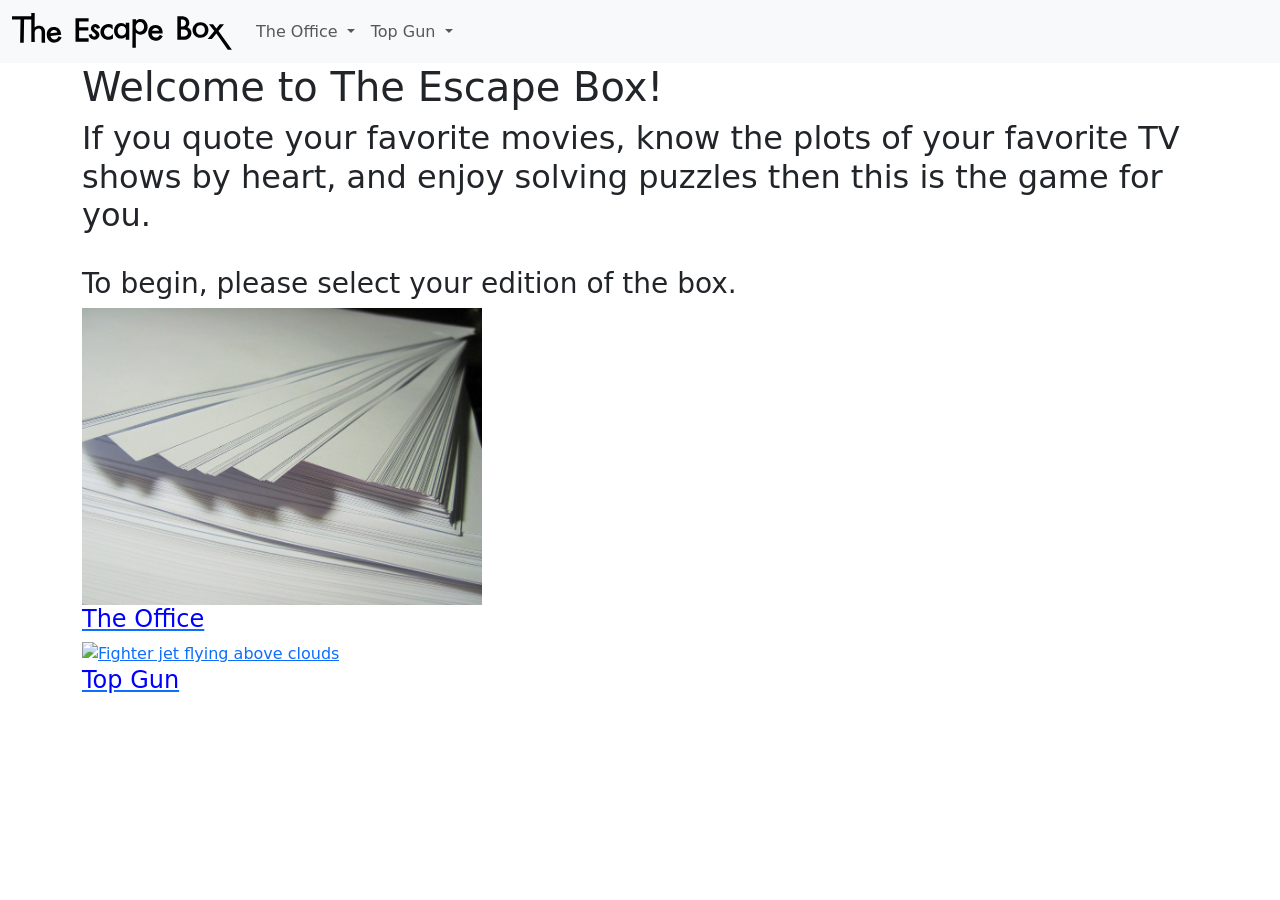
==== index.html @ 29ea1e43 "Update internal links and re-arrange folders." ====
<!DOCTYPE html>
<html lang="en">
<head>
    <meta charset="UTF-8">
    <meta http-equiv="X-UA-Compatible" content="IE=edge">
    <meta name="viewport" content="width=device-width, initial-scale=1.0">
    <title>The Escape Box</title>
    
    <!-- Bootstrap link -->
    <link href="https://cdn.jsdelivr.net/npm/bootstrap@5.3.2/dist/css/bootstrap.min.css" rel="stylesheet" integrity="sha384-T3c6CoIi6uLrA9TneNEoa7RxnatzjcDSCmG1MXxSR1GAsXEV/Dwwykc2MPK8M2HN" crossorigin="anonymous">
    
    <!-- CSS link -->
    <link rel="stylesheet" href="./style.css">
</head>
<body>
    <!-- Navbar section -->
    <section id="navigation-bar">
        <nav class="navbar navbar-expand-lg bg-body-tertiary">
            <div class="container-fluid">
              <a class="navbar-brand" href="#"><img src="./Images/Escape Box Logo.svg" width="220" alt="the escape box logo"></a>
              <button class="navbar-toggler" type="button" data-bs-toggle="collapse" data-bs-target="#navbarSupportedContent" aria-controls="navbarSupportedContent" aria-expanded="false" aria-label="Toggle navigation">
                <span class="navbar-toggler-icon"></span>
              </button>
              <div class="collapse navbar-collapse" id="navbarSupportedContent">
                <ul class="navbar-nav me-auto mb-2 mb-lg-0">
                  <li class="nav-item dropdown">
                    <a class="nav-link dropdown-toggle" href="./The Office/one.html" role="button" data-bs-toggle="dropdown" aria-expanded="false">
                      The Office
                    </a>
                    <ul class="dropdown-menu">
                      <li><a class="dropdown-item" href="./The Office/one.html">Question 1</a></li>
                      <li><a class="dropdown-item" href="./Public/The Office/two.html">Question 2</a></li>
                      <li><a class="dropdown-item" href="./Public/The Office/three.html">Question 3</a></li>
                      <li><a class="dropdown-item" href="./Public/The Office/four.html">Question 4</a></li>
                    </ul>
                  </li>

                  <li class="nav-item dropdown">
                    <a class="nav-link dropdown-toggle" href="./Public/Top Gun/one.html" role="button" data-bs-toggle="dropdown" aria-expanded="false">
                      Top Gun
                    </a>
                    <ul class="dropdown-menu">
                      <li><a class="dropdown-item" href="./Public/Top Gun/one.html">Question 1</a></li>
                      <li><a class="dropdown-item" href="./Public/Top Gun/two.html">Question 2</a></li>
                      <li><a class="dropdown-item" href="./Public/Top Gun/three.html">Question 3</a></li>
                      <li><a class="dropdown-item" href="./Public/Top Gun/four.html">Question 4</a></li>
                    </ul>
                  </li>
                </ul>
              </div>
            </div>
          </nav>
    </section>

    <!-- Header section -->
    <section id="header">
        <div class="container">
            <div class="background-image"></div>
            <h1>Welcome to <span class="game-title">The Escape Box!</span></h1>
        </div>
    </section>

    <!-- Body section -->
    <section id="body">
        <div class="container">
            <h2>If you quote your favorite movies, know the plots of your favorite TV shows by heart, and enjoy solving puzzles then this is the game for you.</h2>
            <br/>
            <h3>To begin, please select your edition of the box.</h3>
        </div>
    </section>



    <!-- Box list section -->
    <section id="box-list">
        <div class="container">
            <div class="office-box">
                <div class="office-cover">
                    <a href="./Public/The Office/one.html">
                        <img src="./Images/The Office Cover.png" width="400" href="./Public/The Office/one.html" alt="Stack of paper">
                        <h4>The Office</h4>
                    </a>
                </div>
            </div>

            <div class="top-gun-box">
                <div class="top-gun-cover">
                    <a href="./Public/Top Gun/one.html">
                        <img src="./Images/Top Gun Cover.png" width="400" alt="Fighter jet flying above clouds">
                        <h4 class="cover-caption">Top Gun</h4>
                    </a>
                </div>   
            </div>
        </div>
    </section>


    <!-- Bootstrap link -->
    <script src="https://cdn.jsdelivr.net/npm/bootstrap@5.3.2/dist/js/bootstrap.bundle.min.js" integrity="sha384-C6RzsynM9kWDrMNeT87bh95OGNyZPhcTNXj1NW7RuBCsyN/o0jlpcV8Qyq46cDfL" crossorigin="anonymous"></script>
</body>
</html>
---- style.css ----
.question-ctn {
  display: flex;
  flex-direction: column;
  justify-content: center;
  align-items: center;
  height: 80vh;
}

.form-control, .accordion {
    padding-bottom: 15px;
    
}

.btn-submit {
    margin-top: 2rem;
}

.accordion-item {
    margin-top: 2rem;
}

h4 {
    color: blue;
}
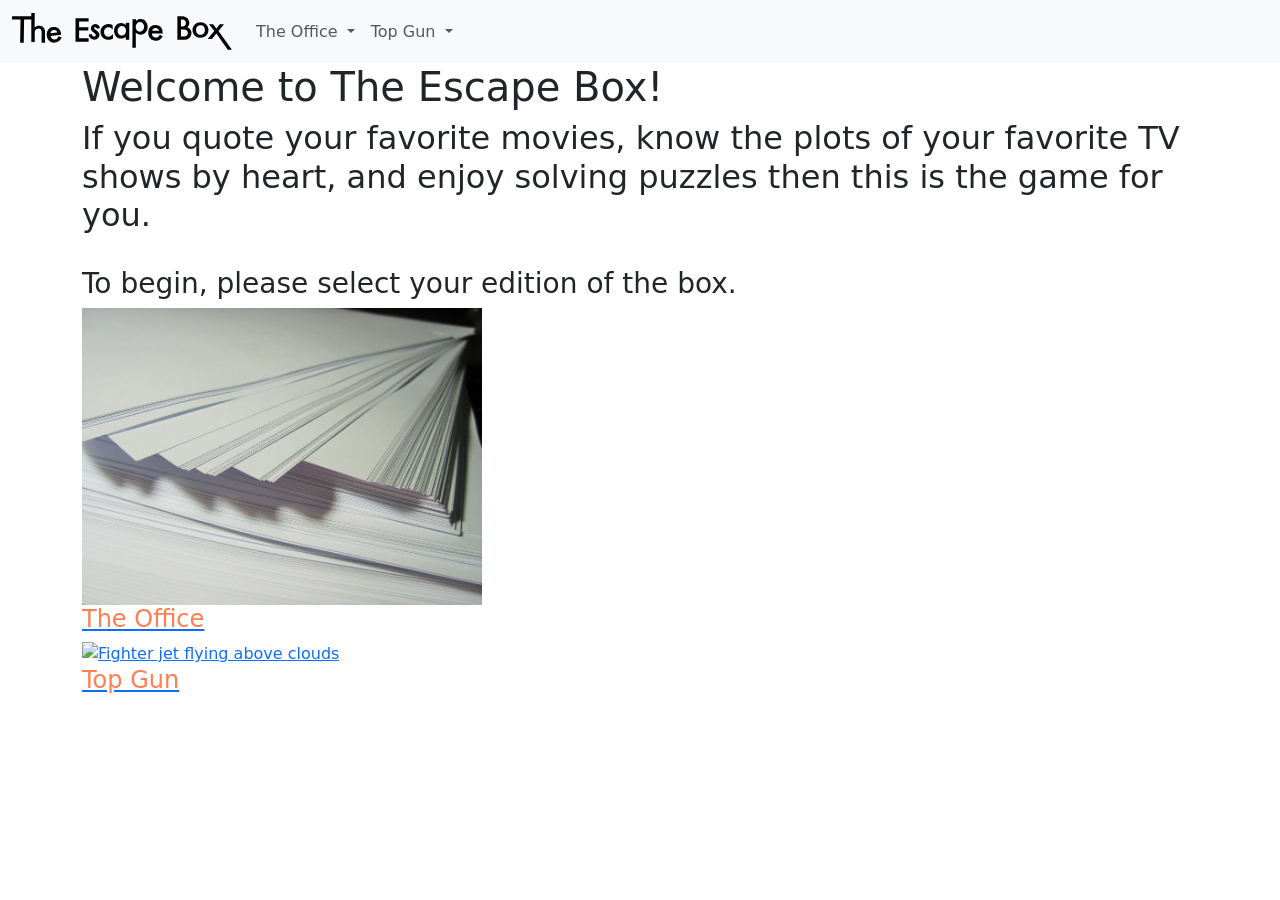
==== commit dfd70e47: "Update internal links." ====
--- a/index.html
+++ b/index.html
@@ -24,11 +24,11 @@
               <div class="collapse navbar-collapse" id="navbarSupportedContent">
                 <ul class="navbar-nav me-auto mb-2 mb-lg-0">
                   <li class="nav-item dropdown">
-                    <a class="nav-link dropdown-toggle" href="./The Office/one.html" role="button" data-bs-toggle="dropdown" aria-expanded="false">
+                    <a class="nav-link dropdown-toggle" href="./Public/The Office/one.html" role="button" data-bs-toggle="dropdown" aria-expanded="false">
                       The Office
                     </a>
                     <ul class="dropdown-menu">
-                      <li><a class="dropdown-item" href="./The Office/one.html">Question 1</a></li>
+                      <li><a class="dropdown-item" href="./Public/The Office/one.html">Question 1</a></li>
                       <li><a class="dropdown-item" href="./Public/The Office/two.html">Question 2</a></li>
                       <li><a class="dropdown-item" href="./Public/The Office/three.html">Question 3</a></li>
                       <li><a class="dropdown-item" href="./Public/The Office/four.html">Question 4</a></li>
--- a/style.css
+++ b/style.css
@@ -21,5 +21,5 @@
 }
 
 h4 {
-    color: blue;
+    color: coral;
 }
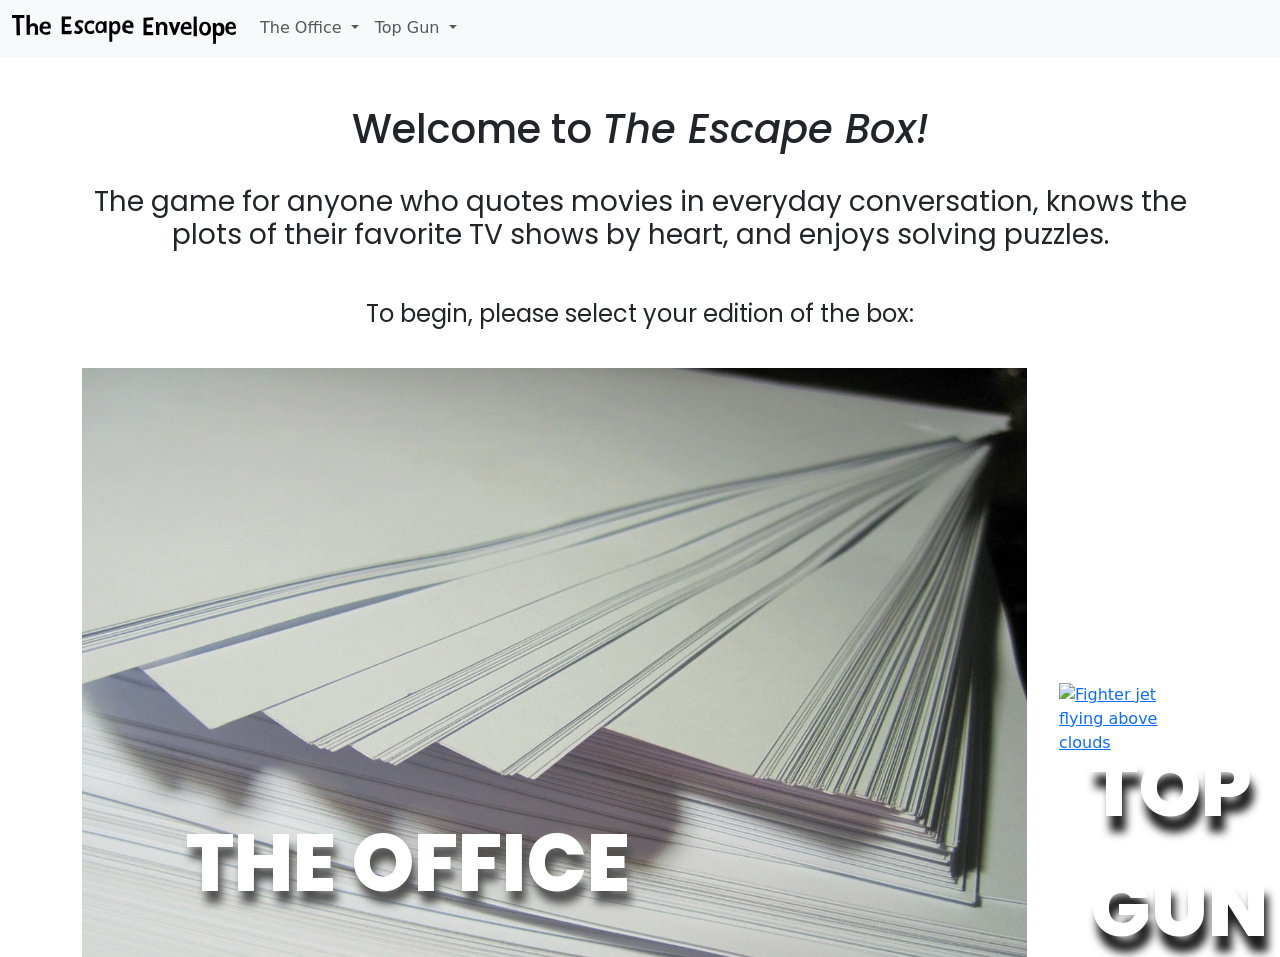
==== commit ef07c555: "Change repository name, local copy name, and logo image to reflect the change. Adjust styles." ====
--- a/index.html
+++ b/index.html
@@ -11,13 +11,28 @@
     
     <!-- CSS link -->
     <link rel="stylesheet" href="./style.css">
+
+    <!-- Poppins, Medium 500 -->
+    <link rel="preconnect" href="https://fonts.googleapis.com">
+    <link rel="preconnect" href="https://fonts.gstatic.com" crossorigin>
+    <link href="https://fonts.googleapis.com/css2?family=Poppins:wght@500&display=swap" rel="stylesheet">
+
+    <!-- Poppins, Regular 400 -->
+    <link rel="preconnect" href="https://fonts.googleapis.com">
+    <link rel="preconnect" href="https://fonts.gstatic.com" crossorigin>
+    <link href="https://fonts.googleapis.com/css2?family=Poppins&display=swap" rel="stylesheet">
+
+    <!-- Poppins, Extra Bold 800 -->
+    <link rel="preconnect" href="https://fonts.googleapis.com">
+    <link rel="preconnect" href="https://fonts.gstatic.com" crossorigin>
+    <link href="https://fonts.googleapis.com/css2?family=Poppins:wght@800&display=swap" rel="stylesheet">
 </head>
 <body>
     <!-- Navbar section -->
     <section id="navigation-bar">
         <nav class="navbar navbar-expand-lg bg-body-tertiary">
             <div class="container-fluid">
-              <a class="navbar-brand" href="#"><img src="./Images/Escape Box Logo.svg" width="220" alt="the escape box logo"></a>
+              <a class="navbar-brand" href="#"><img src="./Images/Escape Logo.svg" width="224" alt="the escape box logo"></a>
               <button class="navbar-toggler" type="button" data-bs-toggle="collapse" data-bs-target="#navbarSupportedContent" aria-controls="navbarSupportedContent" aria-expanded="false" aria-label="Toggle navigation">
                 <span class="navbar-toggler-icon"></span>
               </button>
@@ -52,42 +67,43 @@
           </nav>
     </section>
 
+    <div class="bg-image">
     <!-- Header section -->
-    <section id="header">
-        <div class="container">
+    <section id="header-home">
+        <div class="container pt-5 py-4">
             <div class="background-image"></div>
             <h1>Welcome to <span class="game-title">The Escape Box!</span></h1>
         </div>
     </section>
 
     <!-- Body section -->
-    <section id="body">
+    <section id="body-home">
         <div class="container">
-            <h2>If you quote your favorite movies, know the plots of your favorite TV shows by heart, and enjoy solving puzzles then this is the game for you.</h2>
+            <h3>The game for anyone who quotes movies in everyday conversation, knows the plots of their favorite TV shows by heart, and enjoys solving puzzles.</h2>
             <br/>
-            <h3>To begin, please select your edition of the box.</h3>
+            <h4 class="pt-3">To begin, please select your edition of the box:</h3>
         </div>
     </section>
 
 
 
     <!-- Box list section -->
-    <section id="box-list">
-        <div class="container">
+    <section id="box-list-home">
+        <div class="container box-list-ctn d-flex align-items-center justify-content-center">
             <div class="office-box">
-                <div class="office-cover">
+                <div class="office-cover-ctn">
                     <a href="./Public/The Office/one.html">
-                        <img src="./Images/The Office Cover.png" width="400" href="./Public/The Office/one.html" alt="Stack of paper">
-                        <h4>The Office</h4>
+                        <img src="./Images/The Office Cover.png" class="img-fluid" href="./Public/The Office/one.html" alt="Stack of paper">
+                        <div class="cover-caption">The Office</div>
                     </a>
                 </div>
             </div>
 
             <div class="top-gun-box">
-                <div class="top-gun-cover">
+                <div class="top-gun-cover-ctn">
                     <a href="./Public/Top Gun/one.html">
-                        <img src="./Images/Top Gun Cover.png" width="400" alt="Fighter jet flying above clouds">
-                        <h4 class="cover-caption">Top Gun</h4>
+                        <img src="./Images/Top Gun Cover.png" class="img-fluid" alt="Fighter jet flying above clouds">
+                        <div class="cover-caption">Top Gun</div>
                     </a>
                 </div>   
             </div>
@@ -95,6 +111,8 @@
     </section>
 
 
+  </div>
+
     <!-- Bootstrap link -->
     <script src="https://cdn.jsdelivr.net/npm/bootstrap@5.3.2/dist/js/bootstrap.bundle.min.js" integrity="sha384-C6RzsynM9kWDrMNeT87bh95OGNyZPhcTNXj1NW7RuBCsyN/o0jlpcV8Qyq46cDfL" crossorigin="anonymous"></script>
 </body>
--- a/style.css
+++ b/style.css
@@ -1,25 +1,285 @@
-
+/* INDEX PAGE */
+.bg-image {
+    background-color: rgb(255, 255, 255);
+    overflow: scroll;
+    background-position: center;
+    background-repeat: none;
+    background-size: cover;
+    height: 100vh;
+    width: 100vw;
+}
+
+#body-home h3, #body-home h4, #box-list-home h4 {
+    font-family: 'Poppins', sans-serif;
+    font-weight: 400;
+    text-align: center;
+}
+
+#header-home {
+    font-family: 'Poppins', sans-serif;
+    font-weight: 500;
+    text-align: center;
+    font-size: 30px;
+}
+
+.game-title {
+    font-style: italic;
+}
+
+@media (max-width: 1200px) {
+    .box-list-ctn {
+        display: flex;
+        flex-direction: column;
+        gap: 3rem;
+        object-fit: cover;
+        padding: 20px;
+    }
+
+    .office-cover-ctn div{
+        position: absolute;
+        top: 55%;
+        left: 5%;
+        width: 100%;
+        font-size: 5rem;
+        text-transform: uppercase;
+        color: white;
+        font-family: 'Poppins', sans-serif;
+        font-weight: 800;
+        text-shadow: 4px 12px 8px rgb(78, 78, 78);
+    }
+
+    .top-gun-cover-ctn div {
+        position: absolute;
+        top: 55%;
+        left: 15%;
+        width: 100%;
+        font-size: 5rem;
+        text-transform: uppercase;
+        color: white;
+        font-family: 'Poppins', sans-serif;
+        font-weight: 800;
+        text-shadow: 4px 16px 8px rgb(31, 31, 31);
+    }
+
+    
+}
+
+@media (min-width: 1201px) {
+    .box-list-ctn {
+        display: flex;
+        flex-direction: row;
+        gap: 2rem;
+        object-fit: cover;
+        width: 100vw;
+        padding-top: 2rem;
+    }
+
+    .top-gun-cover-ctn div {
+        position: absolute;
+        top: 62%;
+        left: 22%;
+        width: 100%;
+        font-size: 5rem;
+        text-transform: uppercase;
+        color: white;
+        font-family: 'Poppins', sans-serif;
+        font-weight: 800;
+        text-shadow: 4px 16px 8px rgb(31, 31, 31);
+    }
+
+    .office-cover-ctn div {
+        position: absolute;
+        top: 62%;
+        left: 11%;
+        width: 100%;
+        font-size: 5rem;
+        text-transform: uppercase;
+        color: white;
+        font-family: 'Poppins', sans-serif;
+        font-weight: 800;
+        text-shadow: 4px 12px 8px rgb(78, 78, 78);
+    }
+}
+
+.top-gun-cover-ctn, .office-cover-ctn {
+    position: relative;
+    width: 100%;
+}
+
+
+
+
+
+.background-img {
+    background: rgba(75, 73, 73, 0.579);
+    background-blend-mode: darken;
+    height: 100vh;
+    overflow: hidden;
+    background-position: center;
+    background-repeat: no-repeat;
+    background-size: cover;
+}
+
+.body-bg {
+    backdrop-filter: blur(5px);
+    height: 100vh;
+    overflow: scroll;
+}
 .question-ctn {
   display: flex;
   flex-direction: column;
   justify-content: center;
   align-items: center;
-  height: 80vh;
-}
-
-.form-control, .accordion {
-    padding-bottom: 15px;
+  text-align: center;
+  height: 90vh;
+}
+
+.question-title {
+    margin-top: 3rem;
+}
+
+.btn-submit, .btn-skip, .btn-next {
+    padding: 15px;
+}
+
+.btn-next, .btn-skip {
+    margin-bottom: 2rem;
+}
+
+.accordion-item {
+    margin-top: 1rem;
+    margin-bottom: 1rem;
+    padding: 4px;
+}
+
+.accordion-button, .accordion-item {
+    background-color: rgb(212, 211, 196);
+    border: none;
+}
+
+.btn-submit, .see-answer-btn {
+    background-color: rgb(33, 117, 185);
+    border: none;
+}
+
+.btn-skip {
+    background-color: rgb(227, 124, 27);
+    border-radius: 10px;
+    border: none;
+}
+
+#skip-btn:hover {
+    background-color: rgb(239, 166, 97);
+}
+
+#submit-btn:hover, .see-answer-btn:hover {
+    background-color: rgb(66, 144, 209);
+}
+
+.modal-backdrop {
+    display: none;
+    z-index: 1040 !important;
+}
+
+.modal-content {
+    margin: 2px auto;
+    z-index: 1100 !important;
+}
+
+/* TOP GUN */
+.tg-form-label > form-check-label {
+    width: 6rem;
+    height: 2rem;
+    display: flex;
+    flex-direction: column;
+    justify-content: center;
+    align-items: center;
+}
+
+.tg-radio-input-group {
+    display: flex;
+    flex-direction: column;
+    justify-content: center;
+    align-items: center;
+    padding-bottom: 2rem;;
+}
+
+.bg-tg-1 {
+    background-image: url('./Images/fighter-jet.png');
+}
+
+.bg-tg-2 {
+    background-image: url('./Images/beach-volleyball.png');
+}
+
+.bg-tg-3 {
+    background-image: url('./Images/aircraft-carrier.png');
+}
+
+.bg-tg-4 {
+    background-image: url('./Images/piano-keys.png');
+}
+
+
+#answer-form-tg .question-title {
+    font-family: 'Tomorrow', sans-serif;
+    font-weight: 500;
+    color: rgb(255, 255, 255);
+    text-transform: uppercase;
     
 }
 
-.btn-submit {
-    margin-top: 2rem;
-}
-
-.accordion-item {
-    margin-top: 2rem;
-}
-
-h4 {
-    color: coral;
-}
+#answer-form-tg h5, #answer-form-tg h2 {
+    font-family: 'Tomorrow', sans-serif;
+    font-weight: 500;
+    color: white;
+    font-size: 2rem;
+}
+
+#answer-form-tg .btn {
+    font-family: 'Tomorrow', sans-serif;
+    color: rgb(231, 231, 231);
+    font-size: 18px;
+}
+
+
+
+/* THE OFFICE */
+.bg-office-1 {
+    background-image: url('./Images/pa-landscape.png');
+}
+
+.bg-office-2 {
+    background-image: url('./Images/beets-ground.png');
+}
+
+.bg-office-3 {
+    background-image: url('./Images/mic-chairs.png');
+}
+
+.bg-office-4 {
+    background-image: url('./Images/index-cards.png');
+}
+
+#answer-form-office .question-title {
+    font-family: 'Courier Prime', monospace;
+    font-weight: 700;
+    color: rgb(255, 255, 255);
+    text-transform: uppercase;
+    
+}
+
+#answer-form-office h5, #answer-form-office h2 {
+    font-family: 'Courier Prime', monospace;
+    font-weight: 700;
+    color: white;
+    font-size: 2rem;
+}
+
+#answer-form-office .btn {
+    font-family: 'Courier Prime', monospace;
+    color: rgb(231, 231, 231);
+    font-size: 18px;
+}
+
+
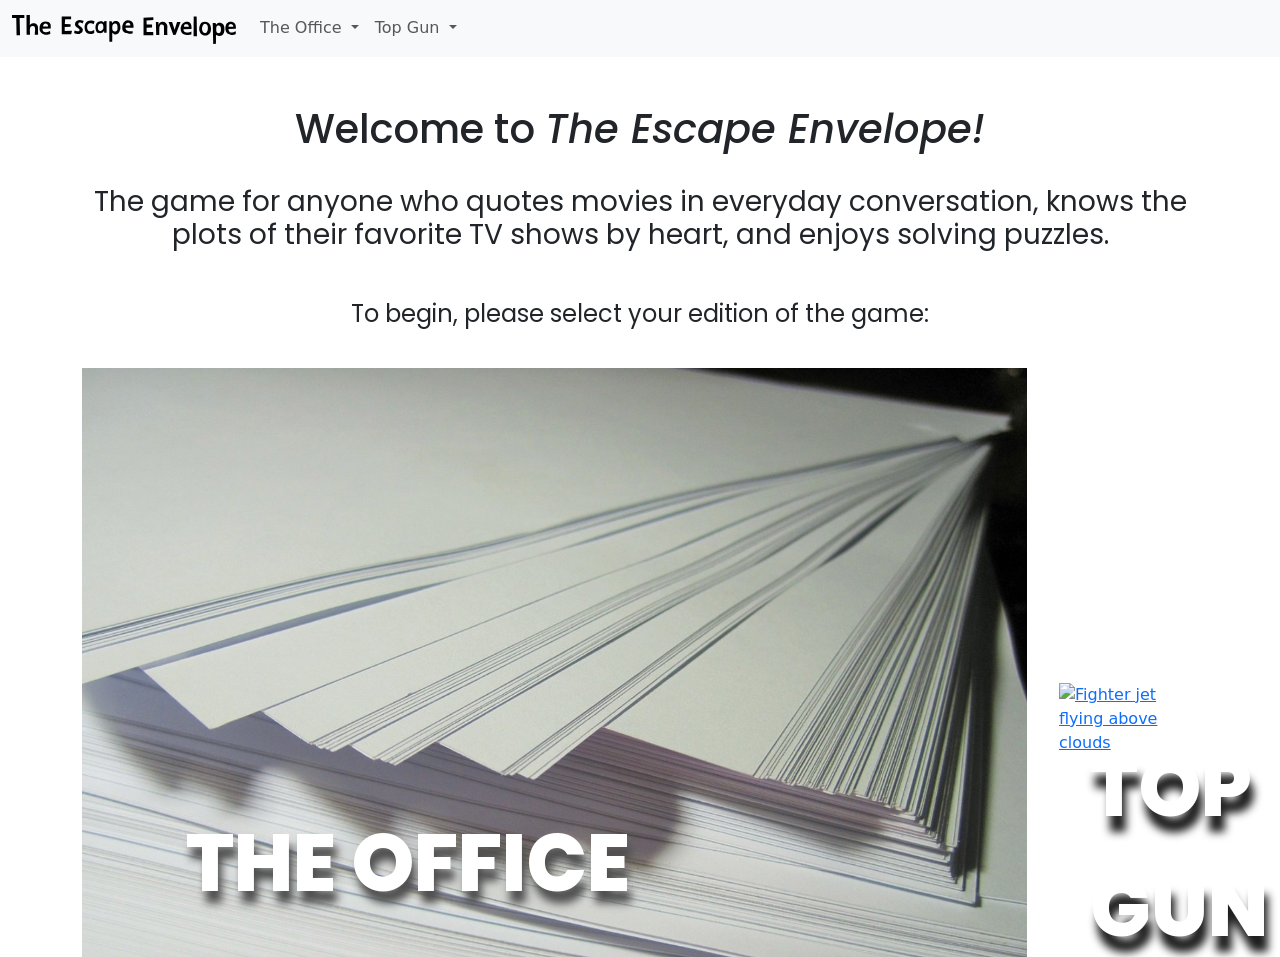
==== commit 129c342c: "Update summary on INDEX page." ====
--- a/index.html
+++ b/index.html
@@ -72,7 +72,7 @@
     <section id="header-home">
         <div class="container pt-5 py-4">
             <div class="background-image"></div>
-            <h1>Welcome to <span class="game-title">The Escape Box!</span></h1>
+            <h1>Welcome to <span class="game-title">The Escape Envelope!</span></h1>
         </div>
     </section>
 
@@ -81,7 +81,7 @@
         <div class="container">
             <h3>The game for anyone who quotes movies in everyday conversation, knows the plots of their favorite TV shows by heart, and enjoys solving puzzles.</h2>
             <br/>
-            <h4 class="pt-3">To begin, please select your edition of the box:</h3>
+            <h4 class="pt-3">To begin, please select your edition of the game:</h3>
         </div>
     </section>
 
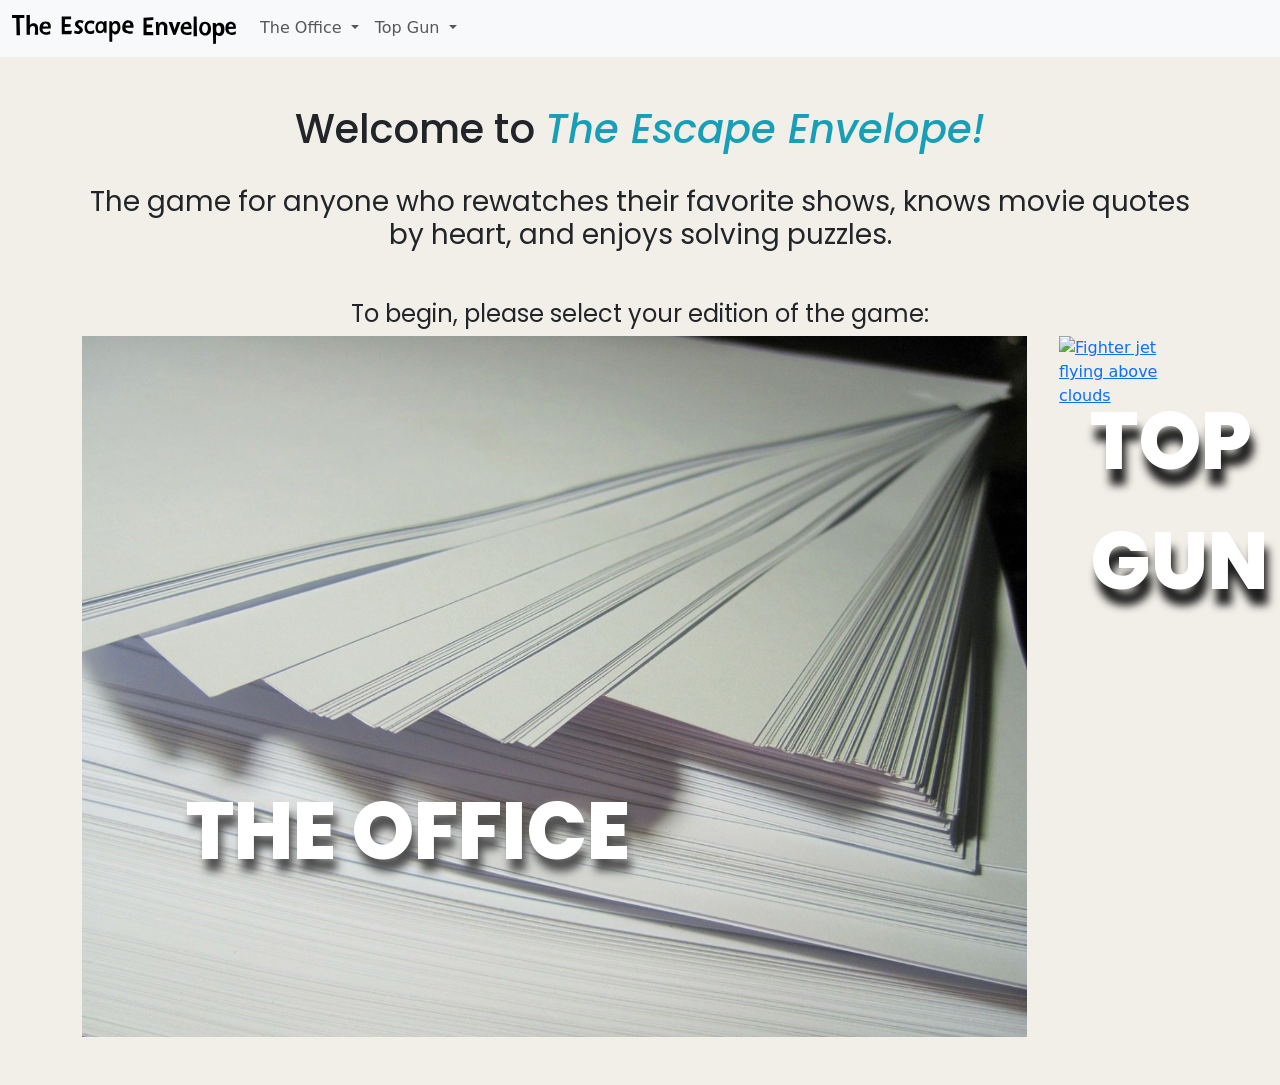
==== commit 91dc1e8a: "Update style on homepage. Update question 1 and begin question 2 for Office Edition." ====
--- a/index.html
+++ b/index.html
@@ -79,7 +79,7 @@
     <!-- Body section -->
     <section id="body-home">
         <div class="container">
-            <h3>The game for anyone who quotes movies in everyday conversation, knows the plots of their favorite TV shows by heart, and enjoys solving puzzles.</h2>
+            <h3>The game for anyone who rewatches their favorite shows, knows movie quotes by heart, and enjoys solving puzzles.</h2>
             <br/>
             <h4 class="pt-3">To begin, please select your edition of the game:</h3>
         </div>
@@ -89,12 +89,12 @@
 
     <!-- Box list section -->
     <section id="box-list-home">
-        <div class="container box-list-ctn d-flex align-items-center justify-content-center">
+        <div class="container box-list-ctn d-flex">
             <div class="office-box">
                 <div class="office-cover-ctn">
                     <a href="./Public/The Office/one.html">
-                        <img src="./Images/The Office Cover.png" class="img-fluid" href="./Public/The Office/one.html" alt="Stack of paper">
-                        <div class="cover-caption">The Office</div>
+                        <img src="./Images/The Office Cover.png" class="img-fluid office-cover-img" href="./Public/The Office/one.html" alt="Stack of paper">
+                        <div class="cover-caption-office">The Office</div>
                     </a>
                 </div>
             </div>
@@ -102,8 +102,8 @@
             <div class="top-gun-box">
                 <div class="top-gun-cover-ctn">
                     <a href="./Public/Top Gun/one.html">
-                        <img src="./Images/Top Gun Cover.png" class="img-fluid" alt="Fighter jet flying above clouds">
-                        <div class="cover-caption">Top Gun</div>
+                        <img src="./Images/Top Gun Cover.png" class="img-fluid tg-cover-img" alt="Fighter jet flying above clouds">
+                        <div class="cover-caption-tg">Top Gun</div>
                     </a>
                 </div>   
             </div>
--- a/style.css
+++ b/style.css
@@ -1,12 +1,12 @@
+body {
+    background-color: rgb(242, 239, 232);
+}
 /* INDEX PAGE */
 .bg-image {
-    background-color: rgb(255, 255, 255);
-    overflow: scroll;
+    overflow: hidden;
     background-position: center;
-    background-repeat: none;
-    background-size: cover;
-    height: 100vh;
-    width: 100vw;
+    background-repeat: no-repeat;
+    position: relative;
 }
 
 #body-home h3, #body-home h4, #box-list-home h4 {
@@ -22,10 +22,28 @@
     font-size: 30px;
 }
 
+.welcome-text {
+    font-size: 5rem;
+    padding-bottom: 4rem;
+    color:rgb(27, 30, 30);
+}
 .game-title {
     font-style: italic;
-}
-
+    color:rgb(23, 159, 183);
+}
+
+.title-subheader {
+    font-style: italic;
+    color: rgb(78, 134, 162);
+}
+
+.begin-text {
+    color: rgb(131, 131, 131);
+}
+
+.box-list-ctn {
+    padding-bottom: 3rem;
+}
 @media (max-width: 1200px) {
     .box-list-ctn {
         display: flex;
@@ -33,13 +51,23 @@
         gap: 3rem;
         object-fit: cover;
         padding: 20px;
-    }
-
+        align-items: center;
+        justify-content: center;
+        padding-bottom: 3rem;
+    }
+
+    .office-cover-img {
+        position: relative;
+        width: 100%;
+        left: 0px;
+    }
+
+    .cover-caption-office {
+        position: absolute;
+        left: 6%;
+        top: 30%;
+    }
     .office-cover-ctn div{
-        position: absolute;
-        top: 55%;
-        left: 5%;
-        width: 100%;
         font-size: 5rem;
         text-transform: uppercase;
         color: white;
@@ -48,11 +76,19 @@
         text-shadow: 4px 12px 8px rgb(78, 78, 78);
     }
 
+    .tg-cover-img {
+        position: relative;
+        width: 100%;
+        left: 0px;
+    }
+
+    .cover-caption-tg {
+        position: absolute;
+        left: 15%;
+        top: 30%;
+    }
+
     .top-gun-cover-ctn div {
-        position: absolute;
-        top: 55%;
-        left: 15%;
-        width: 100%;
         font-size: 5rem;
         text-transform: uppercase;
         color: white;
@@ -71,7 +107,6 @@
         gap: 2rem;
         object-fit: cover;
         width: 100vw;
-        padding-top: 2rem;
     }
 
     .top-gun-cover-ctn div {
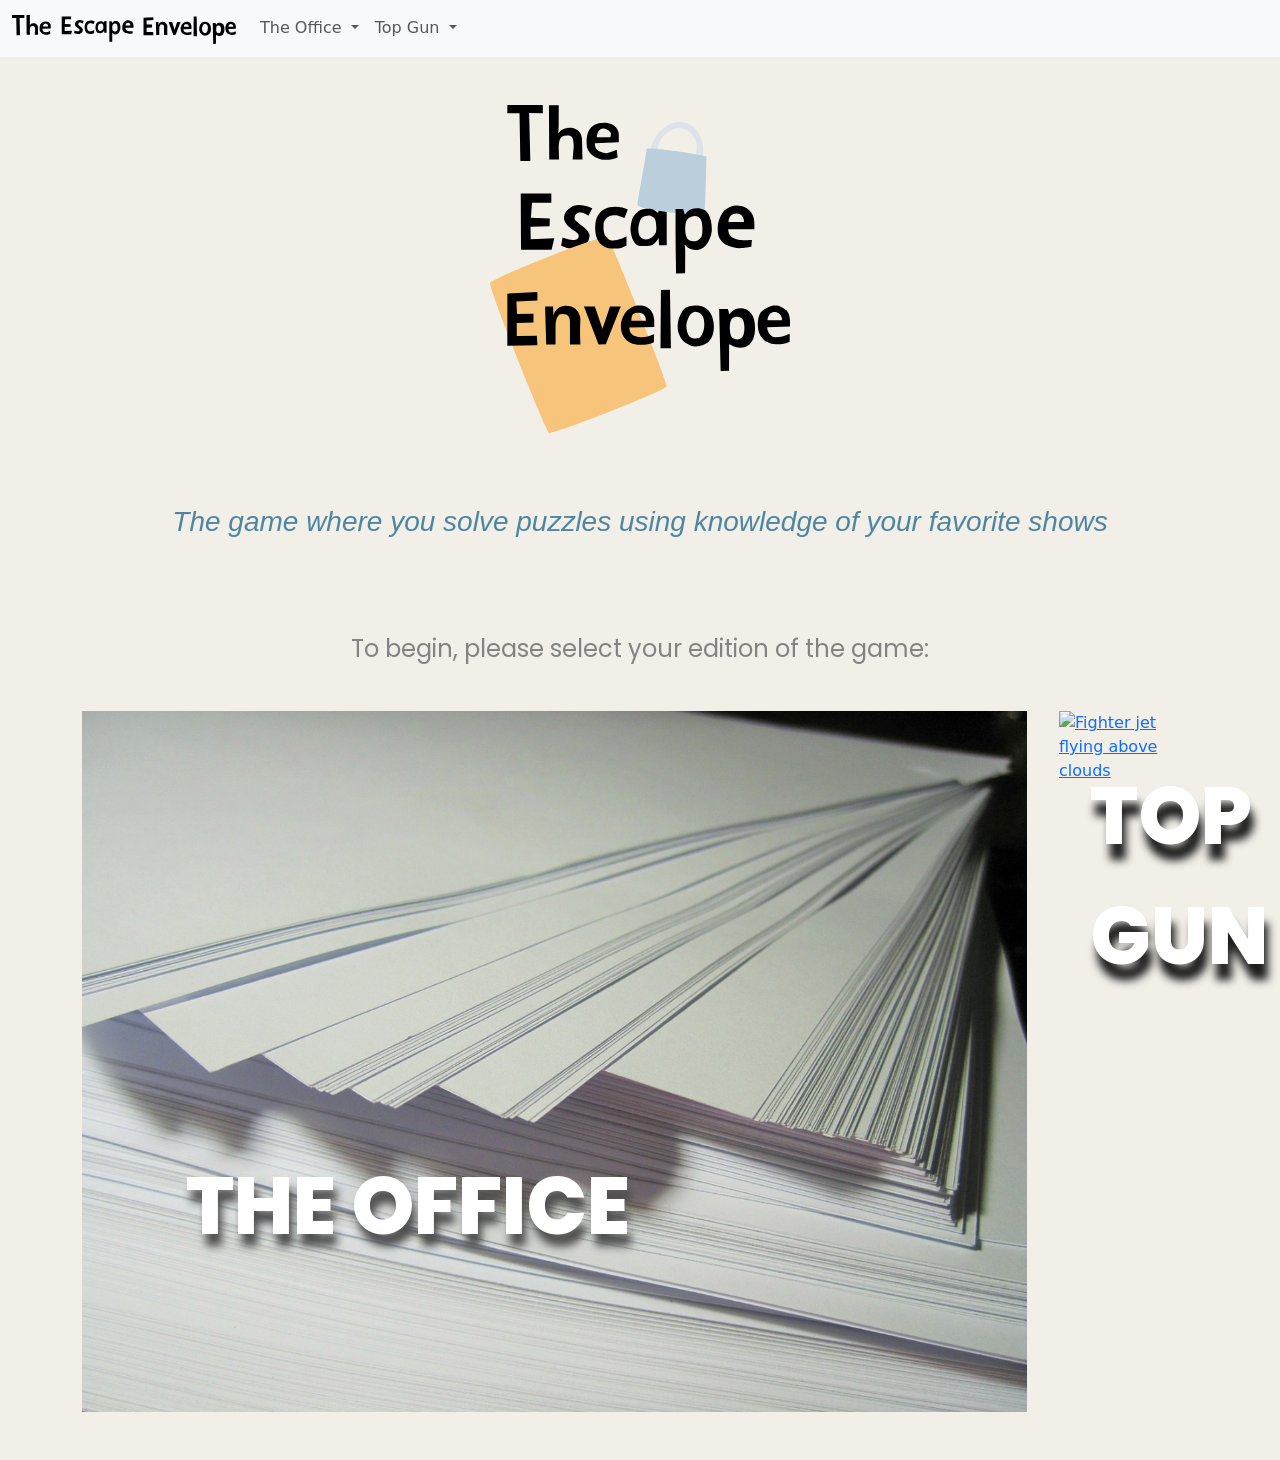
==== commit 27144419: "Update saved changes." ====
--- a/index.html
+++ b/index.html
@@ -67,23 +67,27 @@
           </nav>
     </section>
 
-    <div class="bg-image">
+    <div class="bg-image d-flex justify-content-center py-4 mt-4">
+      <img src="./Images/Escape Envelope Background.svg" width="300" >
+    </div>
+
     <!-- Header section -->
     <section id="header-home">
-        <div class="container pt-5 py-4">
+        <div class="container py-4">
             <div class="background-image"></div>
-            <h1>Welcome to <span class="game-title">The Escape Envelope!</span></h1>
+            <!-- <h1 class="welcome-text">Welcome to <span class="game-title">The Escape Envelope!</span></h1> -->
         </div>
     </section>
 
     <!-- Body section -->
     <section id="body-home">
         <div class="container">
-            <h3>The game for anyone who rewatches their favorite shows, knows movie quotes by heart, and enjoys solving puzzles.</h2>
+            <h3 class="title-subheader">The game where you solve puzzles using knowledge of your favorite shows</h3>
             <br/>
-            <h4 class="pt-3">To begin, please select your edition of the game:</h3>
+            <h4 class="pt-3 my-5 begin-text">To begin, please select your edition of the game:</h3>
         </div>
     </section>
+
 
 
 
@@ -111,7 +115,7 @@
     </section>
 
 
-  </div>
+  
 
     <!-- Bootstrap link -->
     <script src="https://cdn.jsdelivr.net/npm/bootstrap@5.3.2/dist/js/bootstrap.bundle.min.js" integrity="sha384-C6RzsynM9kWDrMNeT87bh95OGNyZPhcTNXj1NW7RuBCsyN/o0jlpcV8Qyq46cDfL" crossorigin="anonymous"></script>
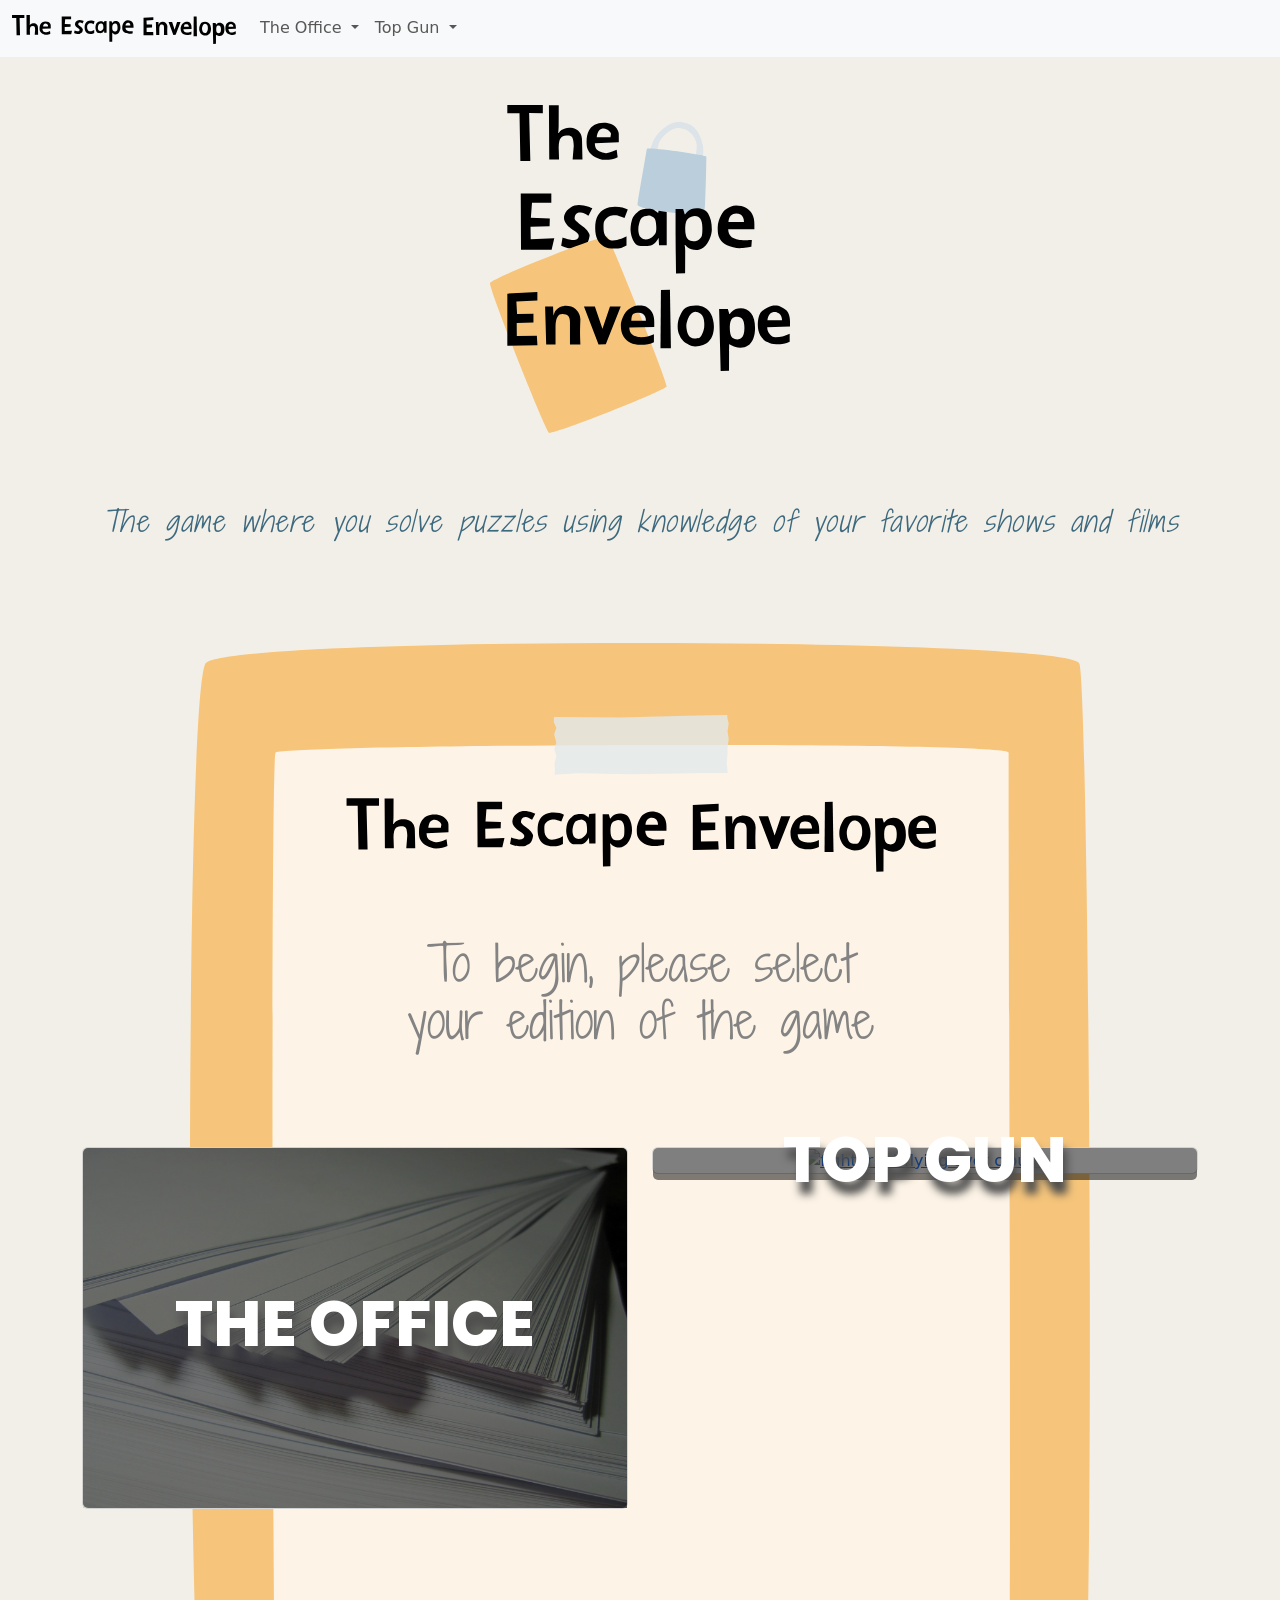
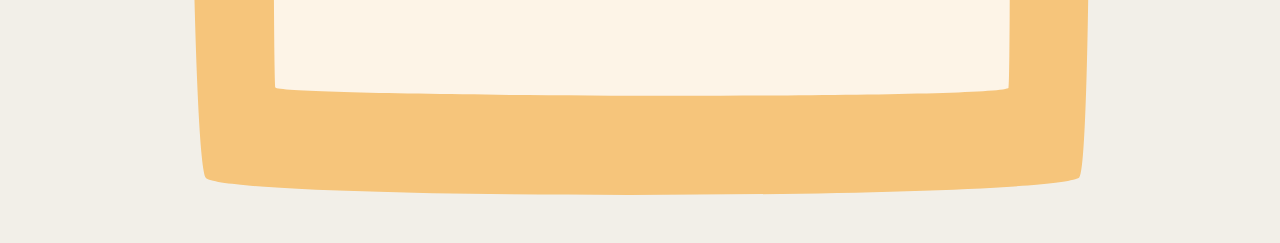
==== commit 53816069: "Update styles and start logic for Office Q2." ====
--- a/index.html
+++ b/index.html
@@ -4,7 +4,7 @@
     <meta charset="UTF-8">
     <meta http-equiv="X-UA-Compatible" content="IE=edge">
     <meta name="viewport" content="width=device-width, initial-scale=1.0">
-    <title>The Escape Box</title>
+    <title>The Escape Envelope</title>
     
     <!-- Bootstrap link -->
     <link href="https://cdn.jsdelivr.net/npm/bootstrap@5.3.2/dist/css/bootstrap.min.css" rel="stylesheet" integrity="sha384-T3c6CoIi6uLrA9TneNEoa7RxnatzjcDSCmG1MXxSR1GAsXEV/Dwwykc2MPK8M2HN" crossorigin="anonymous">
@@ -26,13 +26,20 @@
     <link rel="preconnect" href="https://fonts.googleapis.com">
     <link rel="preconnect" href="https://fonts.gstatic.com" crossorigin>
     <link href="https://fonts.googleapis.com/css2?family=Poppins:wght@800&display=swap" rel="stylesheet">
+
+    <!-- Shadows Into Light 2, Regular 400 -->
+    <link rel="preconnect" href="https://fonts.googleapis.com">
+    <link rel="preconnect" href="https://fonts.gstatic.com" crossorigin>
+    <link href="https://fonts.googleapis.com/css2?family=Shadows+Into+Light+Two&display=swap" rel="stylesheet">
+
+
 </head>
 <body>
     <!-- Navbar section -->
     <section id="navigation-bar">
         <nav class="navbar navbar-expand-lg bg-body-tertiary">
             <div class="container-fluid">
-              <a class="navbar-brand" href="#"><img src="./Images/Escape Logo.svg" width="224" alt="the escape box logo"></a>
+              <a class="navbar-brand" href="#"><img src="./Images/Escape Logo.svg" width="224" alt="The Escape Envelope logo"></a>
               <button class="navbar-toggler" type="button" data-bs-toggle="collapse" data-bs-target="#navbarSupportedContent" aria-controls="navbarSupportedContent" aria-expanded="false" aria-label="Toggle navigation">
                 <span class="navbar-toggler-icon"></span>
               </button>
@@ -82,39 +89,51 @@
     <!-- Body section -->
     <section id="body-home">
         <div class="container">
-            <h3 class="title-subheader">The game where you solve puzzles using knowledge of your favorite shows</h3>
-            <br/>
-            <h4 class="pt-3 my-5 begin-text">To begin, please select your edition of the game:</h3>
+            <h3 class="title-subheader">The game where you solve puzzles using knowledge of your favorite shows and films</h3>
         </div>
     </section>
 
 
+    <section id="envelope-bg">
+      <img src="./Images/Escape-Envelope-Bg.svg" width="900" class="img-fluid py-5 mt-5">
+      <div class="container envelope-bg-overlay">
+        <h4 class="pt-3 my-5 begin-text">To begin, please select your edition of the game</h3>
+      </div>
+
+      
+    </section>
 
 
     <!-- Box list section -->
     <section id="box-list-home">
-        <div class="container box-list-ctn d-flex">
-            <div class="office-box">
-                <div class="office-cover-ctn">
-                    <a href="./Public/The Office/one.html">
-                        <img src="./Images/The Office Cover.png" class="img-fluid office-cover-img" href="./Public/The Office/one.html" alt="Stack of paper">
-                        <div class="cover-caption-office">The Office</div>
-                    </a>
-                </div>
+        <div class="container card-ctn">
+          <div class="row row-cols-1 row-cols-md-2 g-4 text-center">
+            <div class="col">
+              <div class="card office-card">
+                <a href="./Public/The Office/one.html">
+                  <img src="./Images/The Office Cover.png" class="card-img-top img-fluid" alt="stack of paper">
+                  <div class="card-body card-img-overlay d-flex align-items-center justify-content-center">
+                    <h5 class="card-title">The office</h5>
+                    <!-- <p class="card-text">This is a longer card with supporting text below as a natural lead-in to additional content. This content is a little bit longer.</p> -->
+                  </div>
+                </a>
+              </div>
             </div>
 
-            <div class="top-gun-box">
-                <div class="top-gun-cover-ctn">
-                    <a href="./Public/Top Gun/one.html">
-                        <img src="./Images/Top Gun Cover.png" class="img-fluid tg-cover-img" alt="Fighter jet flying above clouds">
-                        <div class="cover-caption-tg">Top Gun</div>
-                    </a>
-                </div>   
+            <div class="col">
+              <div class="card tg-card">
+                <a href="./Public/Top Gun/one.html" class="">
+                  <img src="./Images/Top Gun Cover.png" class="card-img-top img-fluid" alt="fighter jet flying over clouds">
+                  <div class="card-body card-img-overlay d-flex align-items-center justify-content-center">
+                    <h5 class="card-title">Top Gun</h5>
+                    <!-- <p class="card-text">This is a longer card with supporting text below as a natural lead-in to additional content. This content is a little bit longer.</p> -->
+                  </div>
+                </a>
+              </div>
             </div>
+          </div>
         </div>
     </section>
-
-
   
 
     <!-- Bootstrap link -->
--- a/style.css
+++ b/style.css
@@ -9,139 +9,88 @@
     position: relative;
 }
 
-#body-home h3, #body-home h4, #box-list-home h4 {
-    font-family: 'Poppins', sans-serif;
-    font-weight: 400;
+#body-home h3, #box-list-home h4 {
+    font-family: 'Shadows Into Light Two', cursive;
     text-align: center;
-}
-
-#header-home {
-    font-family: 'Poppins', sans-serif;
-    font-weight: 500;
+    letter-spacing: .1rem;
+}
+
+.envelope-bg-overlay h4 {
+    font-family: 'Shadows Into Light Two', cursive;
+    font-size: 3rem;
     text-align: center;
-    font-size: 30px;
-}
-
-.welcome-text {
-    font-size: 5rem;
-    padding-bottom: 4rem;
-    color:rgb(27, 30, 30);
-}
-.game-title {
-    font-style: italic;
-    color:rgb(23, 159, 183);
 }
 
 .title-subheader {
     font-style: italic;
-    color: rgb(78, 134, 162);
-}
+    color: rgb(61, 105, 126);
+}
+
+/* BOX LIST SECTION */
+@media (min-width: 300px) and (max-width: 1200px) {
+    .envelope-bg-overlay {
+        position: absolute;
+        top: 25%;
+        padding-left: 6rem;
+        padding-right: 5rem;
+    }
+
+    #envelope-bg {
+        display: flex;
+        justify-content: center;
+        align-items: center;
+        margin-bottom: -430px;
+        width: 100%;
+        position: relative;
+    }
+}
+
+@media (min-width: 1201px) {
+    .envelope-bg-overlay {
+        position: absolute;
+        top: 25%;
+        padding-left: 20rem;
+        padding-right: 20rem;
+    }
+
+    #envelope-bg {
+        display: flex;
+        justify-content: center;
+        align-items: center;
+        margin-bottom: -720px;
+        width: 100%;
+        position: relative;
+    }
+}
+
+
 
 .begin-text {
     color: rgb(131, 131, 131);
 }
 
-.box-list-ctn {
+.card-ctn {
     padding-bottom: 3rem;
 }
-@media (max-width: 1200px) {
-    .box-list-ctn {
-        display: flex;
-        flex-direction: column;
-        gap: 3rem;
-        object-fit: cover;
-        padding: 20px;
-        align-items: center;
-        justify-content: center;
-        padding-bottom: 3rem;
-    }
-
-    .office-cover-img {
-        position: relative;
-        width: 100%;
-        left: 0px;
-    }
-
-    .cover-caption-office {
-        position: absolute;
-        left: 6%;
-        top: 30%;
-    }
-    .office-cover-ctn div{
-        font-size: 5rem;
-        text-transform: uppercase;
-        color: white;
-        font-family: 'Poppins', sans-serif;
-        font-weight: 800;
-        text-shadow: 4px 12px 8px rgb(78, 78, 78);
-    }
-
-    .tg-cover-img {
-        position: relative;
-        width: 100%;
-        left: 0px;
-    }
-
-    .cover-caption-tg {
-        position: absolute;
-        left: 15%;
-        top: 30%;
-    }
-
-    .top-gun-cover-ctn div {
-        font-size: 5rem;
-        text-transform: uppercase;
-        color: white;
-        font-family: 'Poppins', sans-serif;
-        font-weight: 800;
-        text-shadow: 4px 16px 8px rgb(31, 31, 31);
-    }
-
-    
-}
-
-@media (min-width: 1201px) {
-    .box-list-ctn {
-        display: flex;
-        flex-direction: row;
-        gap: 2rem;
-        object-fit: cover;
-        width: 100vw;
-    }
-
-    .top-gun-cover-ctn div {
-        position: absolute;
-        top: 62%;
-        left: 22%;
-        width: 100%;
-        font-size: 5rem;
-        text-transform: uppercase;
-        color: white;
-        font-family: 'Poppins', sans-serif;
-        font-weight: 800;
-        text-shadow: 4px 16px 8px rgb(31, 31, 31);
-    }
-
-    .office-cover-ctn div {
-        position: absolute;
-        top: 62%;
-        left: 11%;
-        width: 100%;
-        font-size: 5rem;
-        text-transform: uppercase;
-        color: white;
-        font-family: 'Poppins', sans-serif;
-        font-weight: 800;
-        text-shadow: 4px 12px 8px rgb(78, 78, 78);
-    }
-}
-
-.top-gun-cover-ctn, .office-cover-ctn {
-    position: relative;
+
+.office-card img, .tg-card img {
+    object-fit: cover;
     width: 100%;
-}
-
-
+    height: 40vh;
+}
+
+.card-title {
+    font-size: 4rem;
+    text-transform: uppercase;
+    color: white;
+    font-family: 'Poppins', sans-serif;
+    font-weight: 800;
+    text-shadow: 4px 12px 8px rgb(78, 78, 78);
+}
+
+.card-img-overlay {
+    background-color: rgba(0, 0, 0, 0.502);
+}
 
 
 
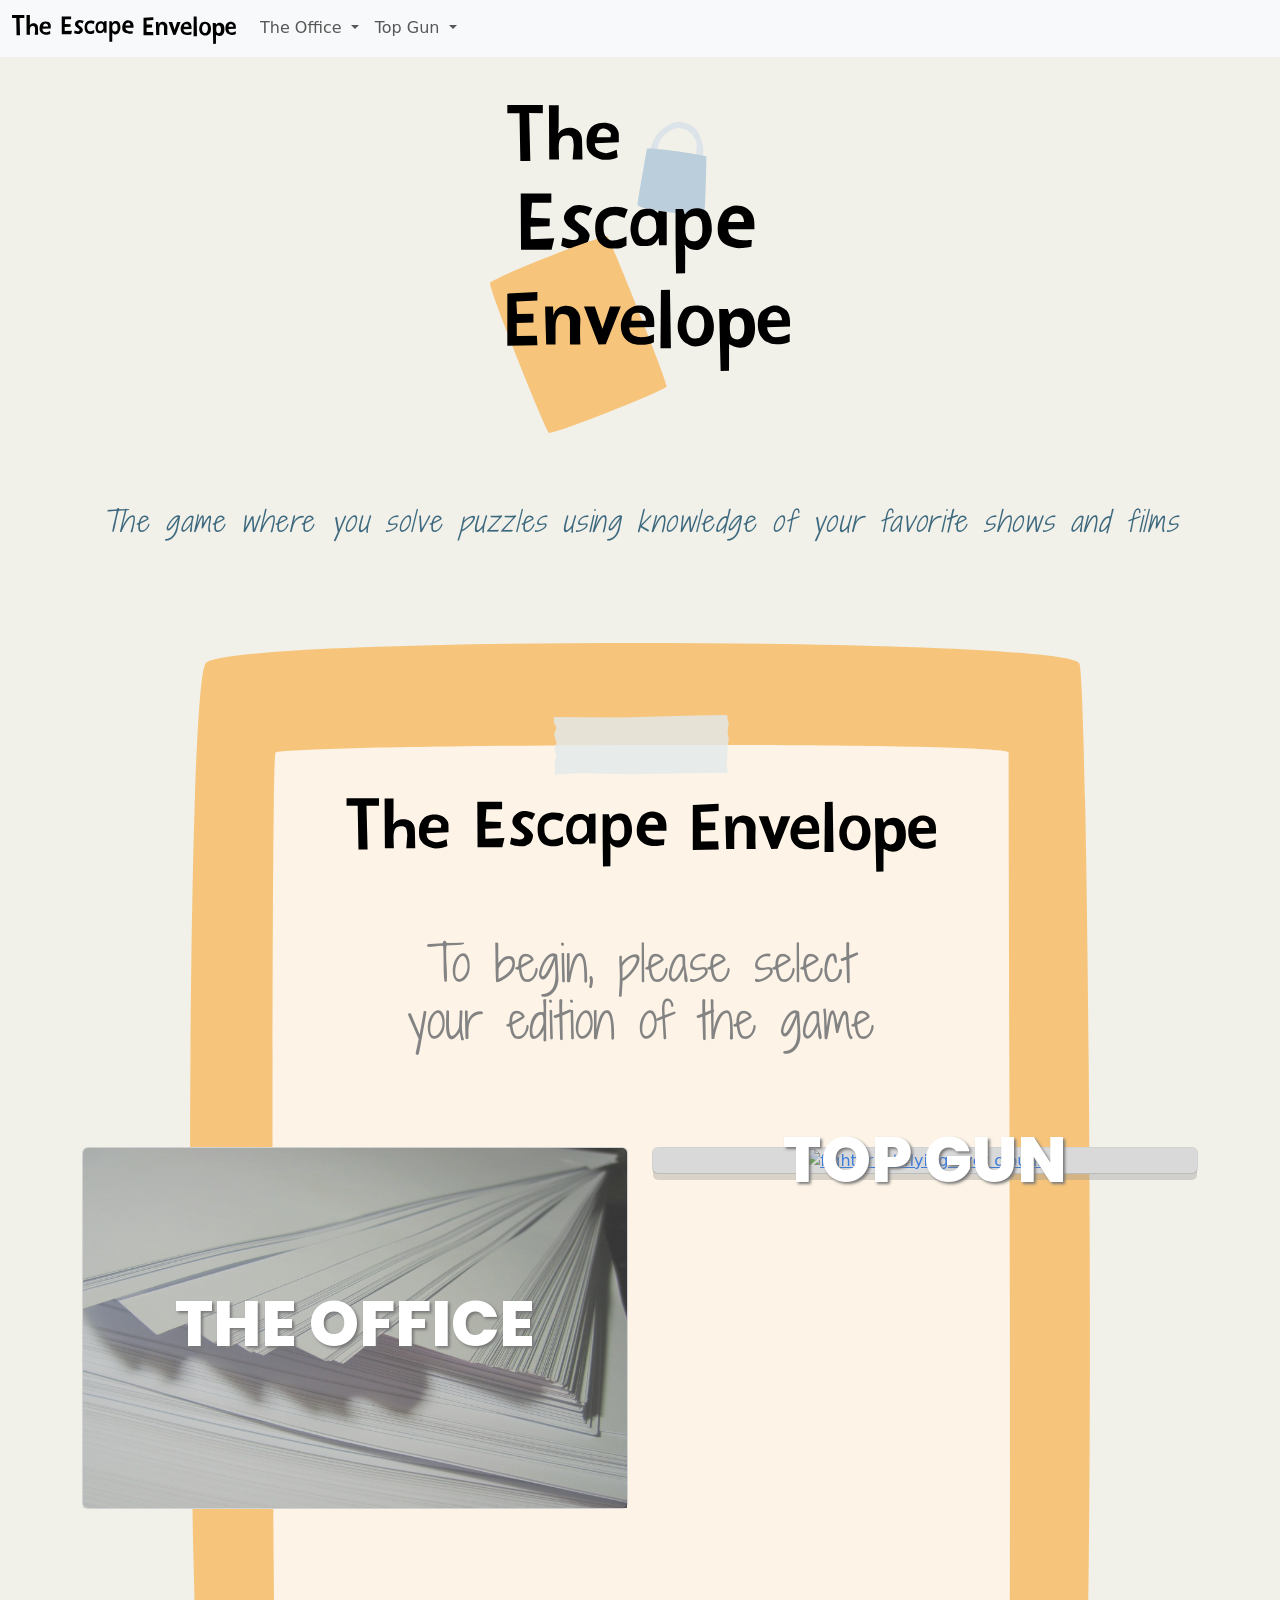
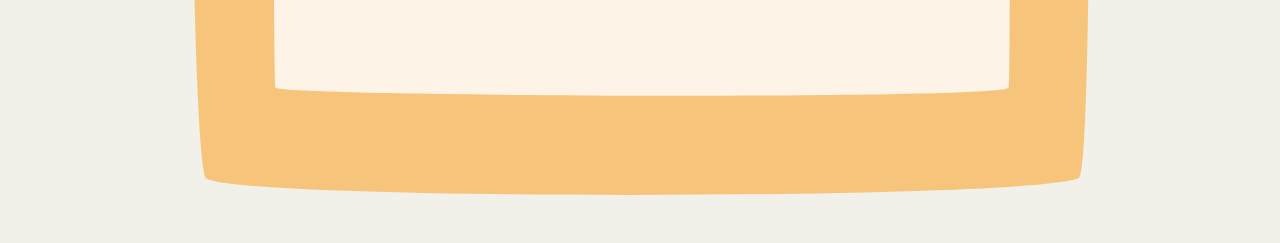
==== commit 693f264e: "Update styles on index for responsiveness. Add font families to all relevenat pages. Add AOS library" ====
--- a/index.html
+++ b/index.html
@@ -32,7 +32,8 @@
     <link rel="preconnect" href="https://fonts.gstatic.com" crossorigin>
     <link href="https://fonts.googleapis.com/css2?family=Shadows+Into+Light+Two&display=swap" rel="stylesheet">
 
-
+    <!-- AOS library link -->
+    <link rel="stylesheet" href="https://unpkg.com/aos@next/dist/aos.css" />
 </head>
 <body>
     <!-- Navbar section -->
@@ -94,10 +95,10 @@
     </section>
 
 
-    <section id="envelope-bg">
-      <img src="./Images/Escape-Envelope-Bg.svg" width="900" class="img-fluid py-5 mt-5">
+    <section id="envelope-bg" data-aos="zoom-in" data-aos-anchor-placement="top-bottom">
+      <img src="./Images/Escape-Envelope-Bg.svg" width="900" class="img-fluid py-5 mt-5" loading="lazy">
       <div class="container envelope-bg-overlay">
-        <h4 class="pt-3 my-5 begin-text">To begin, please select your edition of the game</h3>
+        <h4 class="pt-3 my-5 begin-text">To begin, please select your edition of the game</h4>
       </div>
 
       
@@ -108,10 +109,10 @@
     <section id="box-list-home">
         <div class="container card-ctn">
           <div class="row row-cols-1 row-cols-md-2 g-4 text-center">
-            <div class="col">
+            <div class="col" data-aos="fade-up-right" data-aos-anchor-placement="top-bottom">
               <div class="card office-card">
                 <a href="./Public/The Office/one.html">
-                  <img src="./Images/The Office Cover.png" class="card-img-top img-fluid" alt="stack of paper">
+                  <img src="./Images/The Office Cover.png" class="card-img-top img-fluid" alt="stack of paper" loading="lazy">
                   <div class="card-body card-img-overlay d-flex align-items-center justify-content-center">
                     <h5 class="card-title">The office</h5>
                     <!-- <p class="card-text">This is a longer card with supporting text below as a natural lead-in to additional content. This content is a little bit longer.</p> -->
@@ -120,21 +121,32 @@
               </div>
             </div>
 
-            <div class="col">
-              <div class="card tg-card">
-                <a href="./Public/Top Gun/one.html" class="">
-                  <img src="./Images/Top Gun Cover.png" class="card-img-top img-fluid" alt="fighter jet flying over clouds">
-                  <div class="card-body card-img-overlay d-flex align-items-center justify-content-center">
-                    <h5 class="card-title">Top Gun</h5>
-                    <!-- <p class="card-text">This is a longer card with supporting text below as a natural lead-in to additional content. This content is a little bit longer.</p> -->
-                  </div>
-                </a>
+            
+              <div class="col" data-aos="fade-up-left" data-aos-anchor-placement="top-bottom">
+                <div class="card tg-card">
+                  <a href="./Public/Top Gun/one.html">
+                    <img src="./Images/Top Gun Cover.png" class="card-img-top img-fluid" alt="fighter jet flying over clouds" loading="lazy">
+                    <div class="card-body card-img-overlay d-flex align-items-center justify-content-center">
+                      <h5 class="card-title">Top Gun</h5>
+                      <!-- <p class="card-text">This is a longer card with supporting text below as a natural lead-in to additional content. This content is a little bit longer.</p> -->
+                    </div>
+                  </a>
+                </div>
               </div>
-            </div>
+           
+            
           </div>
         </div>
     </section>
   
+    <!-- AOS JS link -->
+    <script src="https://unpkg.com/aos@next/dist/aos.js"></script>
+    <script>
+      AOS.init({
+        duration: 1600,
+      once: true,
+      }); 
+    </script>
 
     <!-- Bootstrap link -->
     <script src="https://cdn.jsdelivr.net/npm/bootstrap@5.3.2/dist/js/bootstrap.bundle.min.js" integrity="sha384-C6RzsynM9kWDrMNeT87bh95OGNyZPhcTNXj1NW7RuBCsyN/o0jlpcV8Qyq46cDfL" crossorigin="anonymous"></script>
--- a/style.css
+++ b/style.css
@@ -1,5 +1,5 @@
 body {
-    background-color: rgb(242, 239, 232);
+    background-color: rgb(241, 240, 233);
 }
 /* INDEX PAGE */
 .bg-image {
@@ -9,7 +9,7 @@
     position: relative;
 }
 
-#body-home h3, #box-list-home h4 {
+#body-home h3, #box-list-home h4, .escaped-message {
     font-family: 'Shadows Into Light Two', cursive;
     text-align: center;
     letter-spacing: .1rem;
@@ -82,14 +82,14 @@
 .card-title {
     font-size: 4rem;
     text-transform: uppercase;
-    color: white;
+    color: rgb(255, 255, 255);
     font-family: 'Poppins', sans-serif;
     font-weight: 800;
-    text-shadow: 4px 12px 8px rgb(78, 78, 78);
+    text-shadow: 2px 2px 3px rgb(120, 120, 120);
 }
 
 .card-img-overlay {
-    background-color: rgba(0, 0, 0, 0.502);
+    background-color: rgba(150, 150, 150, 0.358);
 }
 
 
@@ -141,7 +141,7 @@
     border: none;
 }
 
-.btn-submit, .see-answer-btn {
+.btn-submit, .see-answer-btn, .btn-next, .btn-primary {
     background-color: rgb(33, 117, 185);
     border: none;
 }
@@ -156,7 +156,7 @@
     background-color: rgb(239, 166, 97);
 }
 
-#submit-btn:hover, .see-answer-btn:hover {
+#submit-btn:hover, .see-answer-btn:hover, .btn-next:hover, .btn-primary:hover {
     background-color: rgb(66, 144, 209);
 }
 
@@ -168,6 +168,11 @@
 .modal-content {
     margin: 2px auto;
     z-index: 1100 !important;
+}
+
+.form-control {
+    padding: 1rem;
+    padding-right: 2rem;;
 }
 
 /* TOP GUN */
@@ -185,8 +190,10 @@
     flex-direction: column;
     justify-content: center;
     align-items: center;
-    padding-bottom: 2rem;;
-}
+    padding-bottom: 2rem;
+}
+
+
 
 .bg-tg-1 {
     background-image: url('./Images/fighter-jet.png');
@@ -226,6 +233,11 @@
     font-size: 18px;
 }
 
+.tg-escaped-message {
+    font-family: 'Tomorrow', sans-serif;
+    font-weight: 400;
+    font-style: italic;
+}
 
 
 /* THE OFFICE */
@@ -266,4 +278,76 @@
     font-size: 18px;
 }
 
-
+::placeholder {
+    font-size: 14px;
+}
+
+.bg-office-4 .btn, .bg-tg-1 .btn {
+    padding-right: 45px;
+    padding-left: 45px;
+}
+
+.office-form-label > form-check-label {
+    width: 6rem;
+    height: 2rem;
+    display: flex;
+    flex-direction: column;
+    justify-content: center;
+    align-items: center;
+}
+
+.office-radio-input-group {
+    display: flex;
+    flex-direction: column;
+    justify-content: center;
+    align-items: center;
+    padding-bottom: 2rem;
+}
+
+.office-escaped-message {
+    font-family: 'Courier Prime', monospace;
+    font-style: italic;
+}
+
+.escape-btn {
+    background-color:white !important;
+    color: rgb(66, 144, 209);
+    border: none;
+    justify-content: center;
+    align-items: center;
+    font-family: 'Courier Prime', monospace;
+    font-size: 1.5rem;
+}
+
+/* ESCAPED PAGE */
+@media (min-width: 300px) and (max-width: 1200px) {
+
+    .escaped-message {
+        padding-top: 2rem;
+        padding-bottom: 1rem;
+    }
+
+    .escaped-office-img, .escaped-tg-img {
+        margin-bottom: 2rem;
+    }
+}
+
+@media (min-width: 1201px) {
+
+    .escaped-message {
+        padding-top: 3rem;
+        padding-bottom: 2rem;
+    }
+
+    .escaped-office-img {
+        margin-bottom: 2rem;
+        width: 80%;
+        padding-left: 20%;
+    }
+
+    .escaped-tg-img {
+        margin-bottom: 2rem;
+        width: 80%;
+        padding-left: 20%;
+    }
+}
